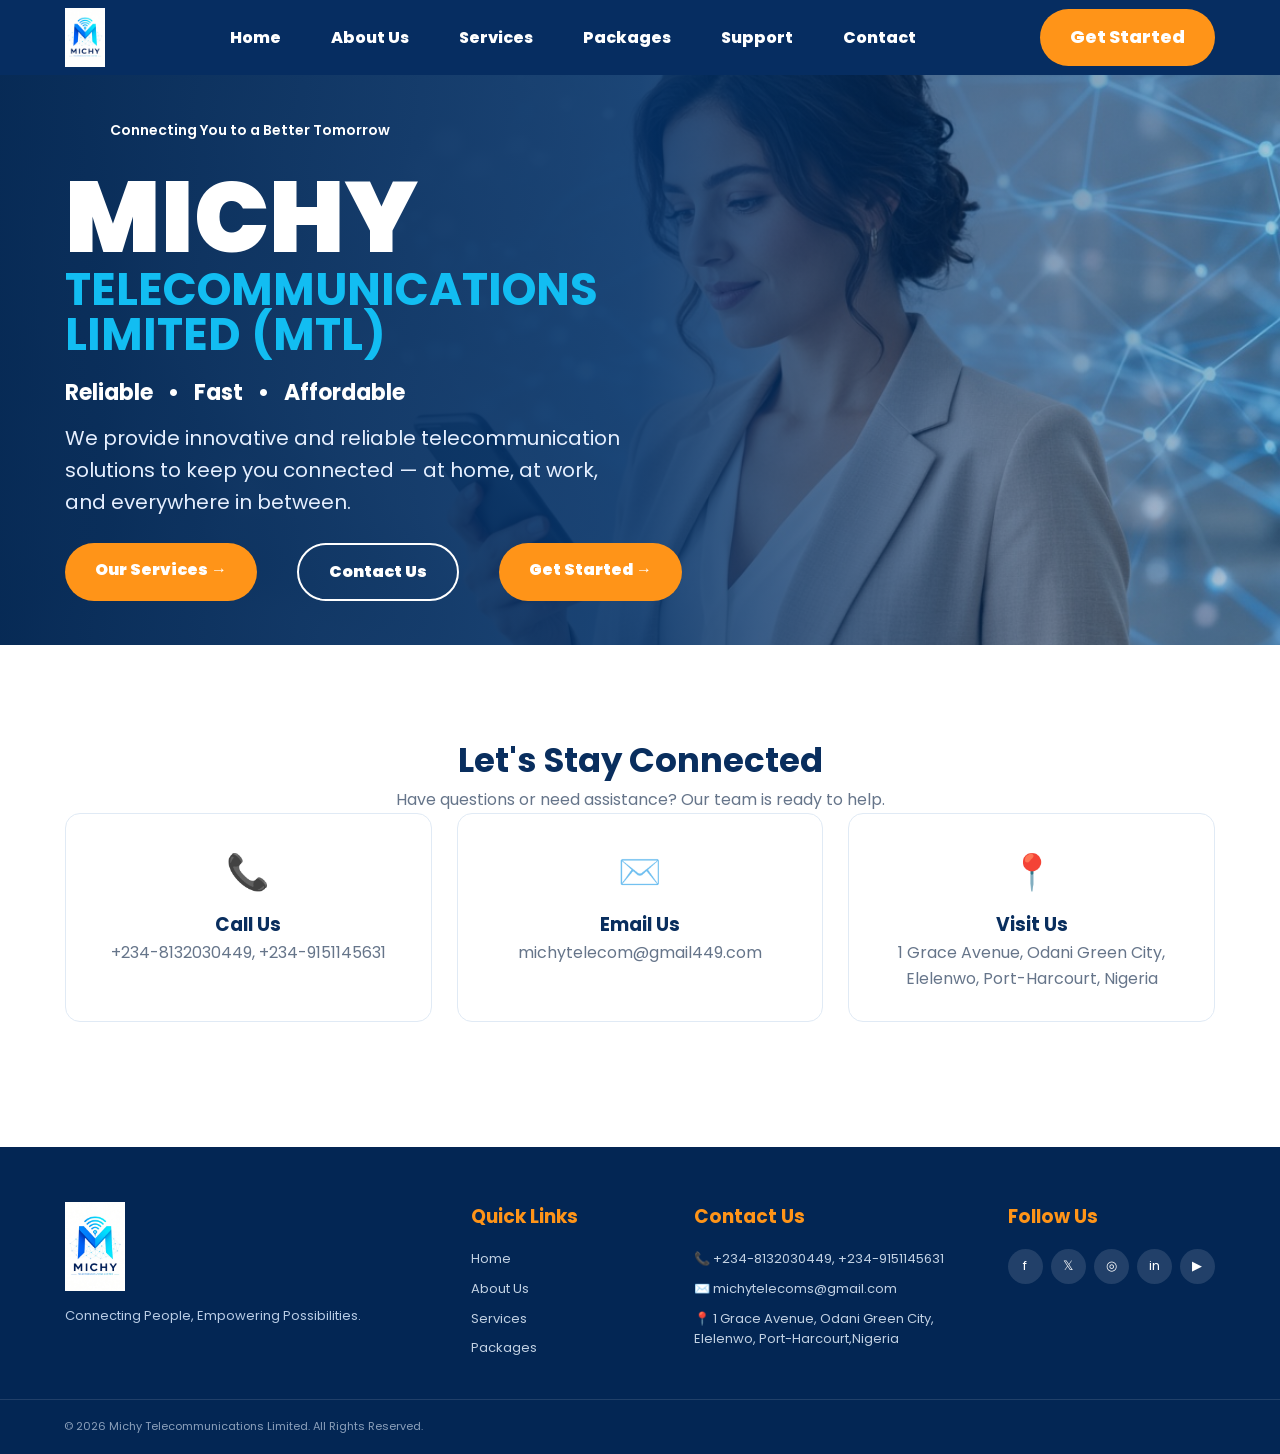
==== index.html @ 41b3d240 "new project" ====
<!DOCTYPE html>
<html lang="en">
<head>
    <meta charset="UTF-8">
    <meta name="viewport" content="width=device-width, initial-scale=1.0">
    <title>Michy Telecommunications Limited</title>
    <!-- Google Fonts -->
    <link rel="preconnect" href="https://fonts.googleapis.com">
    <link rel="preconnect" href="https://fonts.gstatic.com" crossorigin>

    <link href="https://fonts.googleapis.com/css2?family=Poppins:wght@400;500;600;700;800&display=swap"
          rel="stylesheet">

    <!-- CSS -->
    <link rel="stylesheet" href="main.css">
</head>

<body>

    <!-- ================= HEADER ================= -->
    <header class="header">
        <div class="container nav-container">
            <a href="#" class="logo">
                <img src="./assetss/logo.jpeg"Michy Telecommunications Logo">
            </a>
            <nav class="navbar">
                <a href="#home">Home</a>
                <a href="#about">About Us</a>
                <a href="#services">Services</a>
                <a href="#packages">Packages</a>
                <a href="#support">Support</a>
                <a href="#contact">Contact</a>
            </nav>
            <a href="#contact" class="nav-button">
                Get Started
            </a>
        </div>
    </header>


    <!-- ================= HERO ================= -->

    <section class="hero" id="home">
        <div class="hero-overlay"></div>
        <div class="container hero-content">
            <div class="hero-text">
                <div class="small-title">
                    <span></span>
                    Connecting You to a Better Tomorrow
                </div>
                <h1>
                    MICHY
                    <strong>TELECOMMUNICATIONS LIMITED (MTL)</strong>
                </h1>
                <h2>Reliable &nbsp; • &nbsp; Fast &nbsp; • &nbsp; Affordable</h2>
                <p>
                    We provide innovative and reliable telecommunication
                    solutions to keep you connected — at home, at work,
                    and everywhere in between.
                </p>
                <div class="hero-buttons">
                    <a href="#services" class="btn primary-btn">
                        Our Services →
                    </a>
                    <a href="#contact" class="btn secondary-btn">
                        Contact Us
                    </a>
                    <a href="#contact" class="btn primary-btn">
                Get Started →</a>
                </div>
            </div>
        </div>
    </section>

    <!-- ================= CONTACT ================= -->
    <section class="contact section" id="contact">
        <div class="container">
            <div class="section-heading">
                <div class="heading-line">
                <h2>
                    Let's Stay Connected
                </h2>
                <p>
                    Have questions or need assistance?
                    Our team is ready to help.
                </p>
            </div>
            <div class="contact-grid">
                <div class="contact-card">
                    <div class="contact-icon">
                        📞
                    </div>
                    <h3>Call Us</h3>
                    <p>
                        +234-8132030449, +234-9151145631
                    </p>
                </div>
                <div class="contact-card">
                    <div class="contact-icon">
                        ✉️
                    </div>
                    <h3>Email Us</h3>
                    <p>
                        michytelecom@gmail449.com
                    </p>
                </div>

                <div class="contact-card">
                    <div class="contact-icon">
                        📍
                    </div>
                    <h3>Visit Us</h3>
                    <p>
                        1 Grace Avenue, Odani Green City, Elelenwo, Port-Harcourt, Nigeria
                    </p>
                </div>
            </div>
        </div>
    </section>

    <!-- ================= FOOTER ================= -->
    <footer class="footer" id="support">
        <div class="container footer-grid">
            <div class="footer-brand">
                <img src="./assetss/logo.jpeg"
                     alt="Michy Telecommunications Logo">
                <p>
                    Connecting People, 
                    Empowering Possibilities.
                </p>
            </div>
            <div class="footer-column">
                <h3>Quick Links</h3>
                <a href="#home">Home</a>
                <a href="#about">About Us</a>
                <a href="#services">Services</a>
                <a href="#packages">Packages</a>
            </div>
            <div class="footer-column">
                <h3>Contact Us</h3>
                <p>📞 +234-8132030449, +234-9151145631</p>
                <p>✉️ michytelecoms@gmail.com</p>
                <p>📍 1 Grace Avenue, Odani Green City, Elelenwo, Port-Harcourt,Nigeria</p>
            </div>
            <div class="footer-column">
                <h3>Follow Us</h3>
                <div class="socials">
                    <a href="#">f</a>
                    <a href="#">𝕏</a>
                    <a href="#">◎</a>
                    <a href="#">in</a>
                    <a href="#">▶</a>
                </div>
            </div>
        </div>
        <div class="copyright">
            <p>
                © 2026 Michy Telecommunications Limited.
                All Rights Reserved.
            </p>
        </div>
    </footer>
</body>
</html>
---- main.css ----
/* =========================
   GENERAL RESET
========================= */

* {
    margin: 0;
    padding: 0;
    box-sizing: border-box;
}

html {
    scroll-behavior: smooth;
}

body {
    font-family: "Poppins", sans-serif;
    color: #102d57;
    background: #ffffff;
    line-height: 1.6;
}

a {
    text-decoration: none;
}

img {
    max-width: 100%;
    display: block;
}

.container {
    width: 90%;
    max-width: 1150px;
    margin: auto;
}

.section {
    padding: 80px 0;
}


/* =========================
   HEADER
========================= */

.header {
    width: 100%;
    height: 75px;
    background: #062d61;
    position: sticky;
    top: 0;
    z-index: 2;
}

.nav-container {
    height: 100%;
    display: flex;
    align-items: center;
    justify-content: space-between;
}

.logo img {
    width:40px;
}

.navbar {
    display: flex;
    gap: 50px;
}

.navbar a {
    color: white;
    font-size: 16px;
    font-weight: 800;
    position: relative;
    transition: 0.3s;
}

.navbar a:hover {
    color: #ff9418;
}

.navbar a.active::after {
    content: "";
    width: 30px;
    height: 3px;
    background: #ff9418;
    position: absolute;
    bottom: -12px;
    left: 50%;
    transform: translateX(-50%);
}

.nav-button {
    background: #ff9418;
    color: white;
    padding: 14px 30px;
    border-radius: 30px;
    font-size: 18px;
    font-weight: 800;
    transition: 0.3s;
}

.nav-button:hover {
    background: white;
    color: #062d61;
}


/* =========================
   HERO
========================= */

.hero {
    min-height: 570px;
    position: relative;
    background-image: url("./assetss/hero.jpeg");
    background-size: cover;
    background-position: center;
    display: flex;
    align-items: center;
    overflow: hidden;
}

.hero-overlay {
    position: absolute;
    inset: 0;
    background:
        linear-gradient(
            90deg,
            rgba(3, 39, 83, 0.98),
            rgba(3, 50, 105, 0.88),
            rgba(3, 50, 105, 0.25)
        );
}

.hero-content {
    position: relative;
    z-index: 2;
    display: flex;
    align-items: center;
    justify-content: space-between;
}

.hero-text {
    max-width: 650px;
    color: white;
}

.small-title {
    display: flex;
    align-items: center;
    gap: 20px;
    font-size: 14px;
    font-weight: 600;
    margin-bottom: 25px;
}

.small-title span,
.heading-line span {
    display: inline-block;
    width: 25px;
    height: 4px;
}

.hero h1 {
    font-size: 100px;
    line-height: 1;
    font-weight: 900;
}

.hero h1 strong {
    display: block;
    color: #12bdf2;
    font-size: 45px;
}

.hero h2 {
    margin-top: 18px;
    font-size: 22px;
    font-weight: 700;
}

.hero p {
    max-width: 560px;
    margin: 12px 0 25px;
    font-size: 20px;
    color: #e5efff;
}

.hero-buttons {
    display: flex;
    gap: 40px;
}

.btn {
    padding: 14px 30px;
    border-radius: 30px;
    font-weight: 900;
    transition: 0.3s;
}

.primary-btn {
    background: #ff9418;
    color: white;
}

.primary-btn:hover {
    background: white;
    color: #062d61;
}

.secondary-btn {
    border: 2px solid white;
    color: white;
}

.secondary-btn:hover {
    background: white;
    color: #062d61;
}  

.section-heading{
    text-align: center;
    margin-bottom: 45px;
}

.section-heading h2{
    font-size: 34px;
    margin-top: 8px;
    color: #092e5e;
}

.section-heading p{
    color: #66758a;
}


/* =========================
   CONTACT
========================= */

.contact {
    background: white;
}

.contact-grid {
    display: grid;
    grid-template-columns: repeat(3, 1fr);
    gap: 25px;
}

.contact-card {
    text-align: center;
    padding: 30px;
    border-radius: 15px;
    border: 1px solid #e0eaf5;
    transition: 0.3s;
}

.contact-card:hover {
    transform: translateY(-5px);
    box-shadow: 0 10px 25px rgba(0,0,0,0.08);
}

.contact-icon {
    font-size: 35px;
    margin-bottom: 10px;
}

.contact-card h3 {
    color: #092e5e;
}

.contact-card p {
    color: #66758a;
}


/* =========================
   FOOTER
========================= */

.footer {
    background: #032654;
    color: white;
    padding-top: 55px;
}

.footer-grid {
    display: grid;
    grid-template-columns: 2fr 1fr 1.5fr 1fr;
    gap: 40px;
    padding-bottom: 40px;
}

.footer-brand img {
    width: 60px;
    margin-bottom: 15px;
}

.footer-brand p {
    color: #b9cce5;
    font-size: 13px;
}

.footer-column {
    display: flex;
    flex-direction: column;
    gap: 9px;
}

.footer-column h3 {
    margin-bottom: 8px;
    color: #ff9418;
}

.footer-column a,
.footer-column p {
    color: #c2d1e3;
    font-size: 13px;
}

.footer-column a:hover {
    color: #ff9418;
}

.socials {
    display: flex;
    gap: 8px;
}

.socials a {
    width: 35px;
    height: 35px;
    border-radius: 50%;
    background: rgba(255,255,255,0.12);
    display: grid;
    place-items: center;
    color: white;
}

.socials a:hover {
    background: #ff9418;
}

.copyright {
    border-top: 1px solid rgba(255,255,255,0.15);
    padding: 18px 5%;
    display: flex;
    justify-content: space-between;
    color: #aebfd5;
    font-size: 11px;
    opacity: 0.8;
}


/* =========================
   RESPONSIVE DESIGN
========================= */

@media (max-width: 1000px) {

    .navbar {
        gap: 15px;
    }

    .service-grid {
        grid-template-columns: repeat(3, 1fr);
    }

    .benefits {
        grid-template-columns: repeat(2, 1fr);
    }

    .footer-grid {
        grid-template-columns: repeat(2, 1fr);
    }

}


@media (max-width: 768px) {

    .header {
        height: auto;
        padding: 15px 0;
    }

    .nav-container {
        flex-direction: column;
        gap: 15px;
    }

    .navbar {
        flex-wrap: wrap;
        justify-content: center;
    }

    .nav-button {
        display: none;
    }

    .hero {
        min-height: 700px;
    }

    .hero-content {
        flex-direction: column;
        align-items: flex-start;
        gap: 40px;
    }

    .hero h1 {
        font-size: 43px;
    }

    .hero h1 strong {
        font-size: 28px;
    }

    .hero-features {
        flex-direction: row;
        flex-wrap: wrap;
    }

    .service-grid {
        grid-template-columns: repeat(2, 1fr);
    }

    .about-container {
        grid-template-columns: 1fr;
    }

    .benefits {
        grid-template-columns: 1fr;
    }

    .cta-container {
        flex-wrap: wrap;
    }

    .contact-grid {
        grid-template-columns: 1fr;
    }

}


@media (max-width: 500px) {

    .container {
        width: 92%;
    }

    .section {
        padding: 60px 0;
    }

    .navbar a {
        font-size: 12px;
    }

    .hero h1 {
        font-size: 36px;
    }

    .hero h1 strong {
        font-size: 24px;
    }

    .hero-buttons {
        flex-direction: column;
        width: 100%;
    }

    .btn {
        text-align: center;
    }

    .service-grid {
        grid-template-columns: 1fr;
    }

    .about-features {
        grid-template-columns: repeat(2, 1fr);
    }

    .footer-grid {
        grid-template-columns: 1fr;
    }

    .copyright {
        flex-direction: column;
        gap: 8px;
    }

}
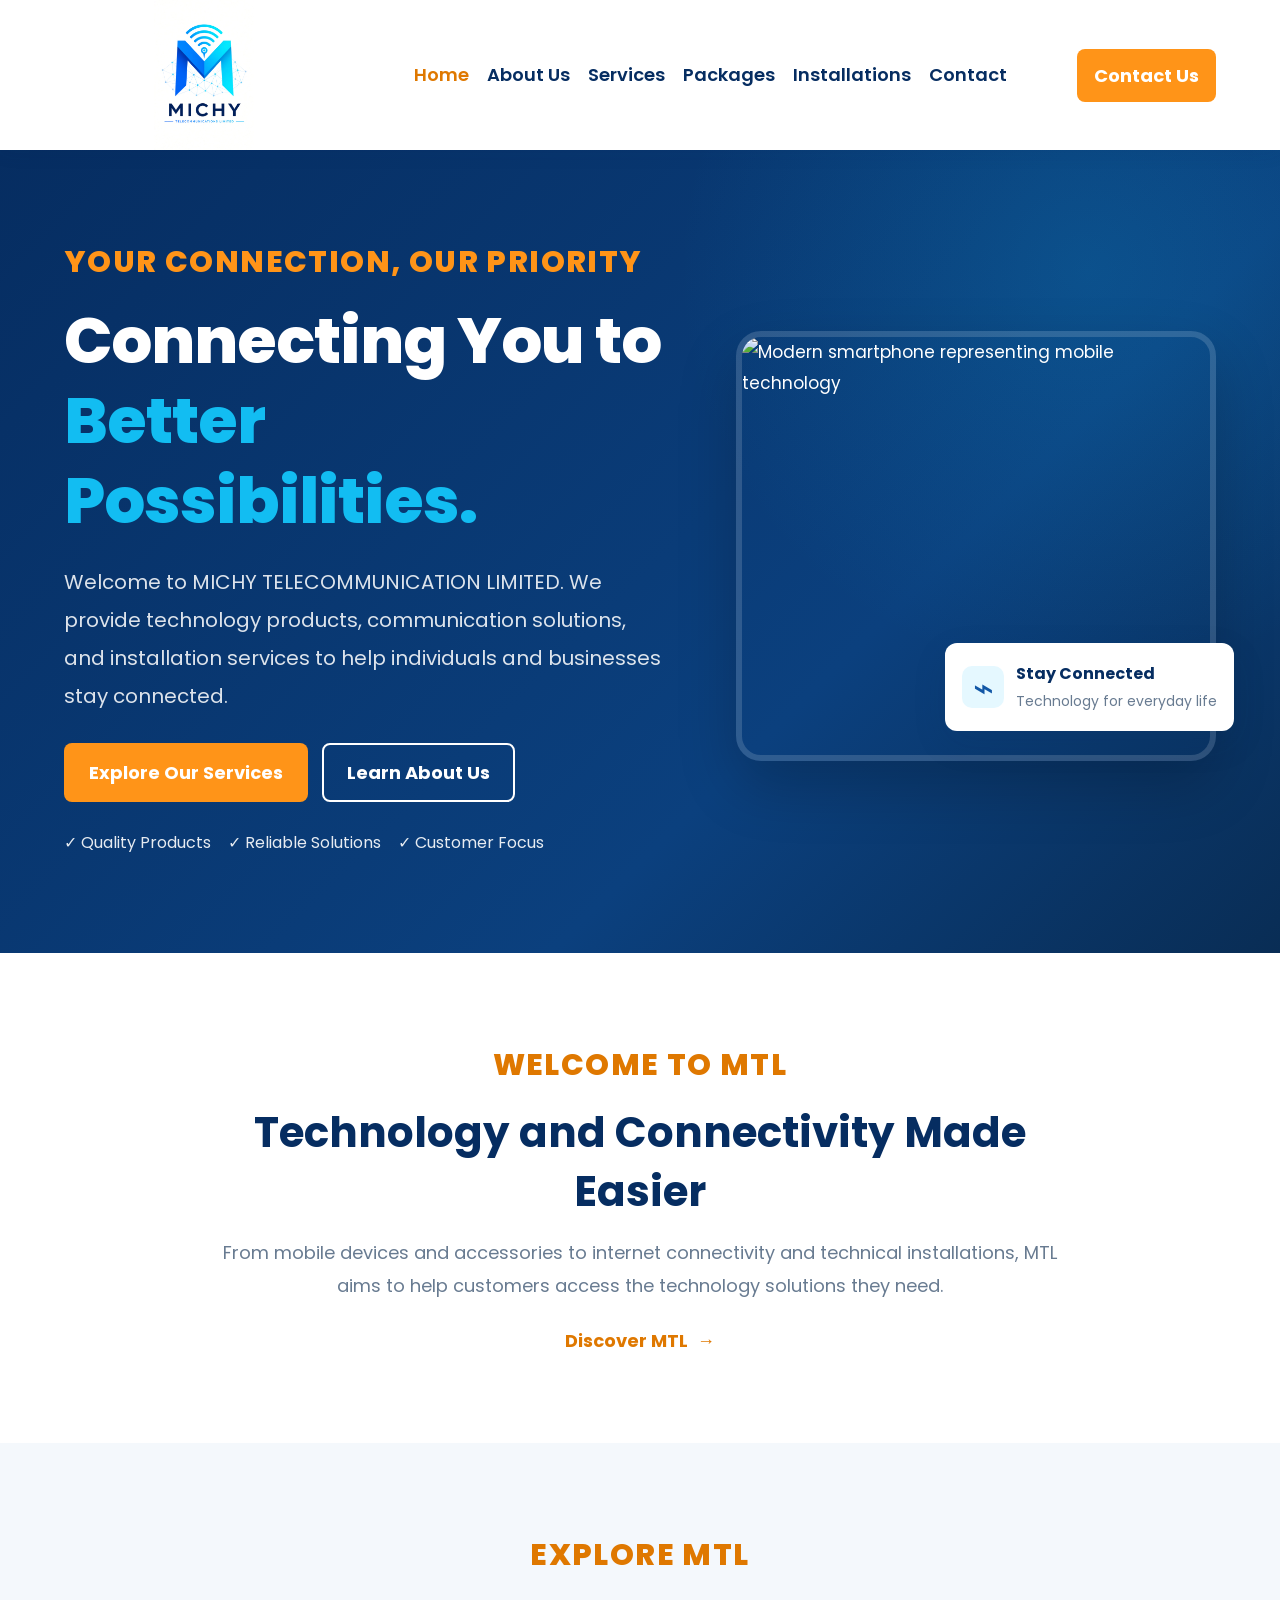
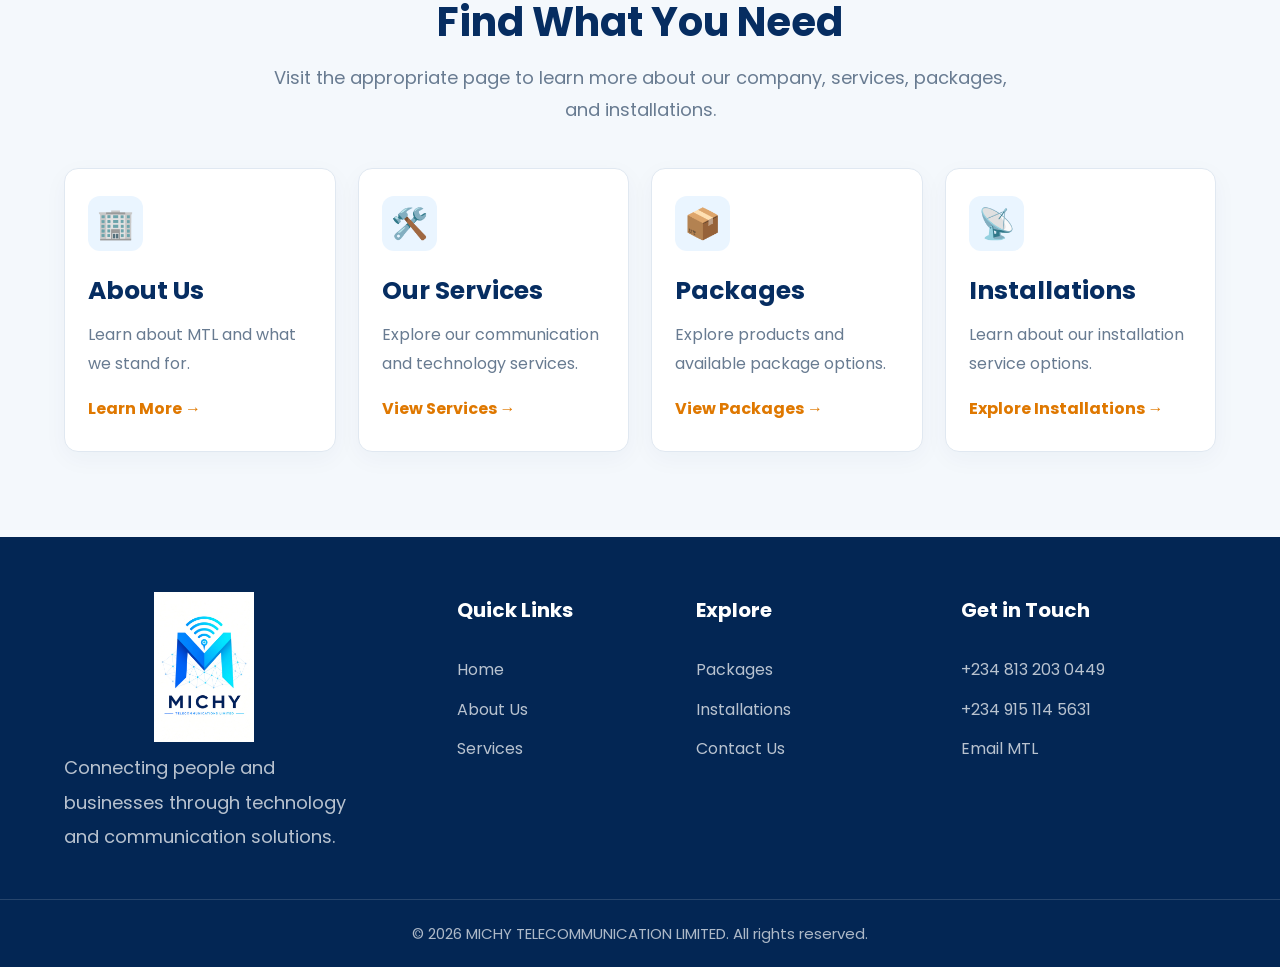
==== commit d55d3645: "new project upload" ====
--- a/index.html
+++ b/index.html
@@ -1,164 +1,203 @@
 <!DOCTYPE html>
 <html lang="en">
+
 <head>
     <meta charset="UTF-8">
     <meta name="viewport" content="width=device-width, initial-scale=1.0">
-    <title>Michy Telecommunications Limited</title>
-    <!-- Google Fonts -->
+    <meta name="description"
+        content="Welcome to MICHY TELECOMMUNICATION LIMITED. Explore mobile technology, connectivity, and installation solutions.">
+    <title>Home | MICHY TELECOMMUNICATION LIMITED</title>
+
     <link rel="preconnect" href="https://fonts.googleapis.com">
-    <link rel="preconnect" href="https://fonts.gstatic.com" crossorigin>
-
     <link href="https://fonts.googleapis.com/css2?family=Poppins:wght@400;500;600;700;800&display=swap"
-          rel="stylesheet">
-
-    <!-- CSS -->
-    <link rel="stylesheet" href="main.css">
+        rel="stylesheet">
+    <link rel="stylesheet" href="style.css">
+    
 </head>
 
 <body>
 
-    <!-- ================= HEADER ================= -->
-    <header class="header">
-        <div class="container nav-container">
-            <a href="#" class="logo">
-                <img src="./assetss/logo.jpeg"Michy Telecommunications Logo">
+    <header class="site-header">
+        <div class="container navbar">
+
+            <a href="index.html" class="logo">
+                <img src="./assetss/logo.jpeg" alt="MICHY Telecommunications Limited Logo">
             </a>
-            <nav class="navbar">
-                <a href="#home">Home</a>
-                <a href="#about">About Us</a>
-                <a href="#services">Services</a>
-                <a href="#packages">Packages</a>
-                <a href="#support">Support</a>
-                <a href="#contact">Contact</a>
+
+            <button class="menu-toggle" id="menuToggle" aria-label="Open navigation" aria-expanded="false">
+                ☰
+            </button>
+
+            <nav class="nav-links" id="navLinks">
+                <a href="index.html" data-page="index.html">Home</a>
+                <a href="about.html" data-page="about.html">About Us</a>
+                <a href="services.html" data-page="services.html">Services</a>
+                <a href="packages.html" data-page="packages.html">Packages</a>
+                <a href="installations.html" data-page="installations.html">Installations</a>
+                <a href="contact.html" data-page="contact.html">Contact</a>
             </nav>
-            <a href="#contact" class="nav-button">
-                Get Started
+
+            <a href="contact.html" class="btn btn-primary header-btn">
+                Contact Us
             </a>
+            
         </div>
     </header>
 
-
-    <!-- ================= HERO ================= -->
-
-    <section class="hero" id="home">
-        <div class="hero-overlay"></div>
-        <div class="container hero-content">
-            <div class="hero-text">
-                <div class="small-title">
-                    <span></span>
-                    Connecting You to a Better Tomorrow
-                </div>
-                <h1>
-                    MICHY
-                    <strong>TELECOMMUNICATIONS LIMITED (MTL)</strong>
-                </h1>
-                <h2>Reliable &nbsp; • &nbsp; Fast &nbsp; • &nbsp; Affordable</h2>
+    <main>
+        <section class="hero" id="home">
+            <div class="container hero-content">
+                <div class="hero-text">
+                    <span class="eyebrow">YOUR CONNECTION, OUR PRIORITY</span>
+
+                    <h1>
+                        Connecting You to
+                        <span>Better Possibilities.</span>
+                    </h1>
+
+                    <p>
+                        Welcome to MICHY TELECOMMUNICATION LIMITED.
+                        We provide technology products, communication
+                        solutions, and installation services to help
+                        individuals and businesses stay connected.
+                    </p>
+
+                    <div class="hero-buttons">
+                        <a href="services.html" class="btn btn-primary">
+                            Explore Our Services
+                        </a>
+
+                        <a href="about.html" class="btn btn-outline">
+                            Learn About Us
+                        </a>
+                    </div>
+
+                    <div class="hero-points">
+                        <span>✓ Quality Products</span>
+                        <span>✓ Reliable Solutions</span>
+                        <span>✓ Customer Focus</span>
+                    </div>
+                </div>
+
+                <div class="hero-image">
+                    <img src="https://images.unsplash.com/photo-1511707171634-5f897ff02aa9?auto=format&fit=crop&w=1000&q=85"
+                        alt="Modern smartphone representing mobile technology">
+
+                    <div class="floating-card">
+                        <span class="signal-icon">⌁</span>
+                        <div>
+                            <strong>Stay Connected</strong>
+                            <p>Technology for everyday life</p>
+                        </div>
+                    </div>
+                </div>
+            </div>
+        </section>
+
+        <section class="home-intro section">
+            <div class="container home-intro-content">
+                <span class="eyebrow">WELCOME TO MTL</span>
+                <h2>Technology and Connectivity Made Easier</h2>
                 <p>
-                    We provide innovative and reliable telecommunication
-                    solutions to keep you connected — at home, at work,
-                    and everywhere in between.
+                    From mobile devices and accessories to internet
+                    connectivity and technical installations, MTL aims
+                    to help customers access the technology solutions
+                    they need.
                 </p>
-                <div class="hero-buttons">
-                    <a href="#services" class="btn primary-btn">
-                        Our Services →
-                    </a>
-                    <a href="#contact" class="btn secondary-btn">
-                        Contact Us
-                    </a>
-                    <a href="#contact" class="btn primary-btn">
-                Get Started →</a>
-                </div>
-            </div>
-        </div>
-    </section>
-
-    <!-- ================= CONTACT ================= -->
-    <section class="contact section" id="contact">
-        <div class="container">
-            <div class="section-heading">
-                <div class="heading-line">
-                <h2>
-                    Let's Stay Connected
-                </h2>
-                <p>
-                    Have questions or need assistance?
-                    Our team is ready to help.
-                </p>
-            </div>
-            <div class="contact-grid">
-                <div class="contact-card">
-                    <div class="contact-icon">
-                        📞
-                    </div>
-                    <h3>Call Us</h3>
+
+                <a href="about.html" class="text-link">
+                    Discover MTL <span>→</span>
+                </a>
+            </div>
+        </section>
+
+        <section class="home-links section">
+            <div class="container">
+                <div class="section-heading">
+                    <span class="eyebrow">EXPLORE MTL</span>
+                    <h2>Find What You Need</h2>
                     <p>
-                        +234-8132030449, +234-9151145631
+                        Visit the appropriate page to learn more about
+                        our company, services, packages, and installations.
                     </p>
                 </div>
-                <div class="contact-card">
-                    <div class="contact-icon">
-                        ✉️
-                    </div>
-                    <h3>Email Us</h3>
-                    <p>
-                        michytelecom@gmail449.com
-                    </p>
-                </div>
-
-                <div class="contact-card">
-                    <div class="contact-icon">
-                        📍
-                    </div>
-                    <h3>Visit Us</h3>
-                    <p>
-                        1 Grace Avenue, Odani Green City, Elelenwo, Port-Harcourt, Nigeria
-                    </p>
-                </div>
-            </div>
-        </div>
-    </section>
-
-    <!-- ================= FOOTER ================= -->
-    <footer class="footer" id="support">
+
+                <div class="home-link-grid">
+                    <a class="home-link-card" href="about.html">
+                        <span class="home-link-icon">🏢</span>
+                        <h3>About Us</h3>
+                        <p>Learn about MTL and what we stand for.</p>
+                        <strong>Learn More →</strong>
+                    </a>
+
+                    <a class="home-link-card" href="services.html">
+                        <span class="home-link-icon">🛠️</span>
+                        <h3>Our Services</h3>
+                        <p>Explore our communication and technology services.</p>
+                        <strong>View Services →</strong>
+                    </a>
+
+                    <a class="home-link-card" href="packages.html">
+                        <span class="home-link-icon">📦</span>
+                        <h3>Packages</h3>
+                        <p>Explore products and available package options.</p>
+                        <strong>View Packages →</strong>
+                    </a>
+
+                    <a class="home-link-card" href="installations.html">
+                        <span class="home-link-icon">📡</span>
+                        <h3>Installations</h3>
+                        <p>Learn about our installation service options.</p>
+                        <strong>Explore Installations →</strong>
+                    </a>
+                </div>
+            </div>
+        </section>
+    </main>
+
+    <footer class="site-footer">
         <div class="container footer-grid">
             <div class="footer-brand">
-                <img src="./assetss/logo.jpeg"
-                     alt="Michy Telecommunications Logo">
+                <a href="index.html" class="logo">
+                    <img src="./assetss/logo.jpeg" alt="MICHY Telecommunications Limited Logo">
+                </a>
+
                 <p>
-                    Connecting People, 
-                    Empowering Possibilities.
+                    Connecting people and businesses through
+                    technology and communication solutions.
                 </p>
             </div>
+
             <div class="footer-column">
                 <h3>Quick Links</h3>
-                <a href="#home">Home</a>
-                <a href="#about">About Us</a>
-                <a href="#services">Services</a>
-                <a href="#packages">Packages</a>
-            </div>
+                <a href="index.html">Home</a>
+                <a href="about.html">About Us</a>
+                <a href="services.html">Services</a>
+            </div>
+
             <div class="footer-column">
-                <h3>Contact Us</h3>
-                <p>📞 +234-8132030449, +234-9151145631</p>
-                <p>✉️ michytelecoms@gmail.com</p>
-                <p>📍 1 Grace Avenue, Odani Green City, Elelenwo, Port-Harcourt,Nigeria</p>
-            </div>
+                <h3>Explore</h3>
+                <a href="packages.html">Packages</a>
+                <a href="installations.html">Installations</a>
+                <a href="contact.html">Contact Us</a>
+            </div>
+
             <div class="footer-column">
-                <h3>Follow Us</h3>
-                <div class="socials">
-                    <a href="#">f</a>
-                    <a href="#">𝕏</a>
-                    <a href="#">◎</a>
-                    <a href="#">in</a>
-                    <a href="#">▶</a>
-                </div>
+                <h3>Get in Touch</h3>
+                <a href="tel:+2348132030449">+234 813 203 0449</a>
+                <a href="tel:+2349151145631">+234 915 114 5631</a>
+                <a href="mailto:michytelecoms@gmail.com">Email MTL</a>
             </div>
         </div>
-        <div class="copyright">
+
+        <div class="footer-bottom">
             <p>
-                © 2026 Michy Telecommunications Limited.
-                All Rights Reserved.
+                &copy; <span id="year"></span>
+                MICHY TELECOMMUNICATION LIMITED. All rights reserved.
             </p>
         </div>
     </footer>
+<script src="script.js"></script>
 </body>
+
 </html>
--- a/style.css
+++ b/style.css
@@ -0,0 +1,1138 @@
+:root {
+    --navy: #062d61;
+    --navy-dark: #03234d;
+    --blue: #1257a6;
+    --orange: #ff9418;
+    --orange-dark: #df7800;
+    --cyan: #12bdf2;
+    --white: #ffffff;
+    --light: #f4f8fc;
+    --text: #263b55;
+    --muted: #687b91;
+    --border: #e0e8f1;
+    --shadow: 0 12px 35px rgba(6, 45, 97, 0.10);
+}
+
+* {
+    margin: 0;
+    padding: 0;
+    box-sizing: border-box;
+}
+
+html {
+    scroll-behavior: smooth;
+    scroll-padding-top: 95px;
+}
+
+body {
+    font-family: "Poppins", sans-serif;
+    font-size: 17px;
+    line-height: 1.8;
+    color: var(--text);
+    background: var(--white);
+    overflow-x: hidden;
+}
+
+img {
+    display: block;
+    width: 100%;
+    max-width: 100%;
+}
+
+a {
+    color: inherit;
+}
+
+button,
+input,
+select,
+textarea {
+    font: inherit;
+}
+
+.container {
+    width: min(90%, 1200px);
+    margin: 0 auto;
+}
+
+.section {
+    padding: 85px 0;
+}
+
+.soft-section {
+    background: var(--light);
+}
+
+.center-content {
+    text-align: center;
+}
+
+.center-content h2 {
+    margin-bottom: 12px;
+    color: var(--navy);
+    font-size: clamp(29px, 4vw, 40px);
+    line-height: 1.4;
+}
+
+.center-content p {
+    margin-bottom: 25px;
+    color: var(--muted);
+    font-size: 18px;
+}
+
+/* BUTTONS */
+
+.btn {
+    display: inline-flex;
+    justify-content: center;
+    align-items: center;
+    gap: 8px;
+    padding: 14px 23px;
+    border: 2px solid transparent;
+    border-radius: 8px;
+    font-size: 18px;
+    font-weight: 700;
+    line-height: 1.5;
+    text-align: center;
+    text-decoration: none;
+    cursor: pointer;
+    transition: 0.25s ease;
+}
+
+.btn:hover {
+    transform: translateY(-2px);
+}
+
+.btn-primary {
+    color: var(--white);
+    background: var(--orange);
+}
+
+.btn-primary:hover {
+    background: var(--orange-dark);
+    box-shadow: 0 8px 20px rgba(255, 148, 24, 0.25);
+}
+
+.btn-outline {
+    color: var(--white);
+    border-color: var(--white);
+    background: transparent;
+}
+
+.btn-outline:hover {
+    color: var(--navy);
+    background: var(--white);
+}
+
+/* HEADER AND NAVIGATION */
+
+.site-header {
+    position: sticky;
+    top: 0;
+    z-index: 1000;
+    background: var(--white);
+    box-shadow: 0 3px 18px rgba(6, 45, 97, 0.08);
+}
+
+.navbar {
+    display: flex;
+    align-items: center;
+    justify-content: space-between;
+    gap: 22px;
+    min-height: 84px;
+}
+
+
+
+.nav-links {
+    display: flex;
+    align-items: center;
+    justify-content: center;
+    gap: 18px;
+}
+
+.nav-links a {
+    padding: 10px 0;
+    color: var(--navy);
+    font-size: 18px;
+    font-weight: 600;
+    text-decoration: none;
+    transition: color 0.2s ease;
+}
+
+.nav-links a:hover,
+.nav-links a.active {
+    color: var(--orange-dark);
+}
+
+.header-btn {
+    padding: 11px 15px;
+    white-space: nowrap;
+    font-size: 18px;
+}
+
+.menu-toggle {
+    display: none;
+    width: 44px;
+    height: 44px;
+    align-items: center;
+    justify-content: center;
+    border: none;
+    border-radius: 8px;
+    background: var(--navy);
+    color: var(--white);
+    font-size: 26px;
+    cursor: pointer;
+}
+
+button:focus-visible,
+a:focus-visible,
+input:focus-visible,
+select:focus-visible,
+textarea:focus-visible {
+    outline: 3px solid var(--cyan);
+    outline-offset: 3px;
+}
+
+/* HOMEPAGE HERO */
+
+.hero {
+    position: relative;
+    overflow: hidden;
+    padding: 85px 0 95px;
+    background:
+        radial-gradient(circle at 85% 15%, rgba(18, 189, 242, 0.15), transparent 32%),
+        linear-gradient(135deg, #062d61, #0b407e 65%, #092d55);
+    color: var(--white);
+}
+
+.hero-content {
+    position: relative;
+    z-index: 1;
+    display: grid;
+    grid-template-columns: 1.1fr 0.9fr;
+    align-items: center;
+    gap: 60px;
+}
+
+.hero-text {
+    max-width: 650px;
+}
+
+.eyebrow {
+    display: inline-block;
+    margin-bottom: 12px;
+    color: var(--orange-dark);
+    font-size: 30px;
+    font-weight: 800;
+    letter-spacing: 1.4px;
+    text-transform: uppercase;
+}
+
+.hero .eyebrow {
+    color: var(--orange);
+}
+
+.hero h1 {
+    margin-bottom: 22px;
+    font-size: clamp(42px, 5vw, 65px);
+    font-weight: 800;
+    line-height: 1.25;
+    letter-spacing: -1px;
+}
+
+.hero h1 span {
+    display: block;
+    color: var(--cyan);
+}
+
+.hero-text > p {
+    margin-bottom: 28px;
+    color: rgba(255, 255, 255, 0.86);
+    font-size: 20px;
+    line-height: 1.9;
+}
+
+.hero-buttons {
+    display: flex;
+    flex-wrap: wrap;
+    gap: 14px;
+}
+
+.hero-points {
+    display: flex;
+    flex-wrap: wrap;
+    gap: 17px;
+    margin-top: 27px;
+}
+
+.hero-points span {
+    font-size: 16px;
+    color: rgba(255, 255, 255, 0.9);
+}
+
+.hero-image {
+    position: relative;
+    max-width: 480px;
+    justify-self: end;
+}
+
+.hero-image > img {
+    height: 430px;
+    border: 6px solid rgba(255, 255, 255, 0.15);
+    border-radius: 25px;
+    object-fit: cover;
+    box-shadow: 0 25px 60px rgba(0, 0, 0, 0.2);
+}
+
+.floating-card {
+    position: absolute;
+    right: -18px;
+    bottom: 30px;
+    display: flex;
+    align-items: center;
+    gap: 12px;
+    padding: 17px;
+    border-radius: 12px;
+    background: var(--white);
+    color: var(--navy);
+    box-shadow: var(--shadow);
+}
+
+.signal-icon {
+    display: flex;
+    align-items: center;
+    justify-content: center;
+    width: 42px;
+    height: 42px;
+    border-radius: 10px;
+    background: #e5f8ff;
+    color: var(--blue);
+    font-size: 35px;
+}
+
+.floating-card strong {
+    display: block;
+    font-size: 16px;
+}
+
+.floating-card p {
+    color: var(--muted);
+    font-size: 14px;
+}
+
+.home-intro {
+    background: var(--white);
+    text-align: center;
+}
+
+.home-intro-content {
+    max-width: 850px;
+}
+
+.home-intro h2 {
+    margin-bottom: 16px;
+    color: var(--navy);
+    font-size: clamp(30px, 4vw, 42px);
+    line-height: 1.4;
+}
+
+.home-intro p {
+    margin-bottom: 23px;
+    color: var(--muted);
+    font-size: 18px;
+}
+
+.text-link {
+    display: inline-flex;
+    gap: 9px;
+    align-items: center;
+    color: var(--orange-dark);
+    font-size: 18px;
+    font-weight: 700;
+    text-decoration: none;
+}
+
+.text-link:hover {
+    color: var(--navy);
+}
+
+.home-links {
+    background: var(--light);
+}
+
+.section-heading {
+    max-width: 760px;
+    margin: 0 auto 42px;
+    text-align: center;
+}
+
+.section-heading h2 {
+    margin-bottom: 12px;
+    color: var(--navy);
+    font-size: clamp(30px, 4vw, 40px);
+    line-height: 1.4;
+}
+
+.section-heading p {
+    color: var(--muted);
+    font-size: 18px;
+}
+
+.home-link-grid {
+    display: grid;
+    grid-template-columns: repeat(4, minmax(0, 1fr));
+    gap: 22px;
+}
+
+.home-link-card {
+    display: flex;
+    align-items: flex-start;
+    flex-direction: column;
+    padding: 27px 23px;
+    border: 1px solid var(--border);
+    border-radius: 14px;
+    background: var(--white);
+    text-decoration: none;
+    box-shadow: 0 7px 25px rgba(6, 45, 97, 0.04);
+    transition: 0.25s ease;
+}
+
+.home-link-card:hover {
+    transform: translateY(-5px);
+    border-color: var(--orange);
+    box-shadow: var(--shadow);
+}
+
+.home-link-icon {
+    display: flex;
+    align-items: center;
+    justify-content: center;
+    width: 55px;
+    height: 55px;
+    margin-bottom: 17px;
+    border-radius: 12px;
+    background: #eaf5ff;
+    font-size: 30px;
+}
+
+.home-link-card h3 {
+    margin-bottom: 8px;
+    color: var(--navy);
+    font-size: 25px;
+}
+
+.home-link-card p {
+    flex: 1;
+    margin-bottom: 16px;
+    color: var(--muted);
+    font-size: 16px;
+    line-height: 1.8;
+}
+
+.home-link-card strong {
+    color: var(--orange-dark);
+    font-size: 16px;
+}
+
+.page-banner {
+    padding: 65px 0;
+    background: linear-gradient(125deg, var(--navy-dark), var(--navy), #0b4b8b);
+    color: var(--white);
+}
+
+.page-banner h1 {
+    max-width: 850px;
+    margin-bottom: 12px;
+    font-size: clamp(34px, 5vw, 48px);
+    font-weight: 800;
+    line-height: 1.35;
+}
+
+.page-banner p {
+    max-width: 800px;
+    color: rgba(255, 255, 255, 0.83);
+    font-size: 18px;
+}
+
+
+.about-page {
+    display: grid;
+    grid-template-columns: 1fr 1fr;
+    align-items: start;
+    gap: 45px;
+}
+
+.about-page h2 {
+    margin-bottom: 18px;
+    color: var(--navy);
+    font-size: 40px;
+    line-height: 1.4;
+}
+
+.about-page p {
+    margin-bottom: 16px;
+    color: var(--muted);
+    font-size: 20px;
+}
+
+.values-grid {
+    display: grid;
+    gap: 17px;
+}
+
+.value-card {
+    padding: 23px;
+    border: 1px solid var(--border);
+    border-left: 4px solid var(--orange);
+    border-radius: 10px;
+    background: var(--white);
+    box-shadow: 0 6px 22px rgba(6, 45, 97, 0.05);
+}
+
+.value-card h3 {
+    margin-bottom: 7px;
+    color: var(--navy);
+    font-size: 25px;
+}
+
+.value-card p {
+    margin-bottom: 0;
+    font-size: 18px;
+}
+
+
+
+.card-grid {
+    display: grid;
+    grid-template-columns: repeat(4, minmax(0, 1fr));
+    gap: 22px;
+}
+
+.service-card {
+    padding: 27px 22px;
+    border: 1px solid var(--border);
+    border-radius: 14px;
+    background: var(--white);
+    box-shadow: 0 7px 25px rgba(6, 45, 97, 0.04);
+    transition: 0.25s ease;
+}
+
+.service-card:hover {
+    transform: translateY(-5px);
+    box-shadow: var(--shadow);
+}
+
+.service-icon {
+    display: flex;
+    align-items: center;
+    justify-content: center;
+    width: 57px;
+    height: 57px;
+    margin-bottom: 18px;
+    border-radius: 13px;
+    background: #eaf5ff;
+    font-size: 35px;
+}
+
+.service-card h3 {
+    margin-bottom: 10px;
+    color: var(--navy);
+    font-size: 20px;
+    line-height: 1.5;
+}
+
+.service-card p {
+    margin-bottom: 19px;
+    color: var(--muted);
+    font-size: 16px;
+    line-height: 1.9;
+}
+
+.service-card .btn {
+    width: 100%;
+    padding: 12px 10px;
+    font-size: 13px;
+}
+
+.product-grid {
+    display: grid;
+    grid-template-columns: repeat(4, 1fr);
+    gap: 22px;
+}
+
+.product-card {
+    overflow: hidden;
+    border: 1px solid var(--border);
+    border-radius: 14px;
+    background: var(--white);
+    box-shadow: 0 7px 25px rgba(6, 45, 97, 0.05);
+    transition: 0.25s ease;
+}
+
+.product-card:hover {
+    transform: translateY(-5px);
+    box-shadow: var(--shadow);
+}
+
+.product-card > img {
+    height: 205px;
+    object-fit: cover;
+    background: #e9f0f7;
+}
+
+.product-info {
+    padding: 22px 20px 24px;
+}
+
+.product-category {
+    display: inline-block;
+    margin-bottom: 7px;
+    color: var(--orange-dark);
+    font-size: 16px;
+    font-weight: 800;
+    letter-spacing: 0.7px;
+    text-transform: uppercase;
+}
+
+.product-info h3 {
+    margin-bottom: 9px;
+    color: var(--navy);
+    font-size: 25px;
+}
+
+.product-info p {
+    min-height: 100px;
+    margin-bottom: 18px;
+    color: var(--muted);
+    font-size: 16px;
+    line-height: 1.9;
+}
+
+.product-info .btn {
+    width: 100%;
+    padding: 12px 8px;
+    font-size: 18px;
+}
+
+
+.installation-grid {
+    display: grid;
+    grid-template-columns: repeat(3, 1fr);
+    gap: 24px;
+}
+
+.installation-card {
+    padding: 30px 25px;
+    border: 1px solid var(--border);
+    border-top: 4px solid var(--orange);
+    border-radius: 14px;
+    background: var(--white);
+    box-shadow: 0 7px 25px rgba(6, 45, 97, 0.05);
+    transition: 0.25s ease;
+}
+
+.installation-card:hover {
+    transform: translateY(-5px);
+    box-shadow: var(--shadow);
+}
+
+.installation-icon {
+    display: flex;
+    align-items: center;
+    justify-content: center;
+    width: 68px;
+    height: 68px;
+    margin-bottom: 18px;
+    border-radius: 14px;
+    background: #eaf5ff;
+    font-size: 40px;
+}
+
+.installation-number {
+    display: block;
+    margin-bottom: 8px;
+    color: var(--orange-dark);
+    font-size: 14px;
+    font-weight: 800;
+    letter-spacing: 1px;
+}
+
+.installation-card h3 {
+    margin-bottom: 12px;
+    color: var(--navy);
+    font-size: 30px;
+    line-height: 1.5;
+}
+
+.installation-card p {
+    min-height: 125px;
+    margin-bottom: 20px;
+    color: var(--muted);
+    font-size: 18px;
+    line-height: 1.9;
+}
+
+.installation-card .btn {
+    width: 100%;
+}
+
+.contact {
+    background: var(--light);
+}
+
+.contact-layout {
+    display: grid;
+    grid-template-columns: 0.85fr 1.15fr;
+    align-items: start;
+    gap: 45px;
+}
+
+.contact-details h3,
+.contact-form h3 {
+    margin-bottom: 13px;
+    color: var(--navy);
+    font-size: 30px;
+}
+
+.contact-details > p {
+    margin-bottom: 27px;
+    color: var(--muted);
+    font-size: 18px;
+}
+
+.contact-item {
+    display: flex;
+    align-items: flex-start;
+    gap: 14px;
+    margin-bottom: 23px;
+}
+
+.contact-item > span {
+    display: flex;
+    align-items: center;
+    justify-content: center;
+    width: 43px;
+    height: 43px;
+    flex-shrink: 0;
+    border-radius: 10px;
+    background: var(--navy);
+    color: var(--white);
+    font-size: 25px;
+}
+
+.contact-item strong {
+    display: block;
+    margin-bottom: 4px;
+    color: var(--navy);
+    font-size: 20px;
+}
+
+.contact-item p,
+.contact-item a {
+    color: var(--muted);
+    font-size: 18px;
+    overflow-wrap: anywhere;
+    text-decoration: none;
+}
+
+.contact-item a:hover {
+    color: var(--orange-dark);
+}
+
+.contact-form {
+    padding: 30px;
+    border: 1px solid var(--border);
+    border-radius: 14px;
+    background: var(--white);
+    box-shadow: var(--shadow);
+}
+
+.contact-form label {
+    display: block;
+    margin: 15px 0 7px;
+    color: var(--navy);
+    font-size: 18px;
+    font-weight: 700;
+}
+
+.contact-form input,
+.contact-form select,
+.contact-form textarea {
+    display: block;
+    width: 100%;
+    padding: 14px;
+    border: 1px solid #d8e2ed;
+    border-radius: 8px;
+    background: #fbfdff;
+    color: var(--text);
+    font-size: 16px;
+}
+
+.contact-form input:focus,
+.contact-form select:focus,
+.contact-form textarea:focus {
+    border-color: var(--blue);
+    outline: none;
+    box-shadow: 0 0 0 3px rgba(18, 87, 166, 0.1);
+}
+
+.contact-form textarea {
+    min-height: 130px;
+    resize: vertical;
+}
+
+.form-submit {
+    width: 100%;
+    margin-top: 20px;
+}
+
+.form-message {
+    margin-top: 16px;
+    font-size: 14px;
+    overflow-wrap: anywhere;
+}
+
+.form-message.error {
+    color: #b42318;
+}
+
+.site-footer {
+    background: #032654;
+    color: var(--white);
+}
+
+.footer-grid {
+    display: grid;
+    grid-template-columns: 1.4fr 0.8fr 0.9fr 1fr;
+    gap: 35px;
+    padding-top: 55px;
+    padding-bottom: 45px;
+}
+
+.footer-logo {
+    margin-bottom: 20px;
+    color: var(--white);
+}
+
+.footer-logo .logo-icon {
+    background: var(--orange);
+    box-shadow: 4px 4px 0 var(--cyan);
+}
+
+.footer-brand > p {
+    max-width: 300px;
+    color: rgba(255, 255, 255, 0.72);
+    font-size: 18px;
+    line-height: 1.9;
+}
+
+.footer-column {
+    display: flex;
+    align-items: flex-start;
+    flex-direction: column;
+    gap: 11px;
+}
+
+.footer-column h3 {
+    position: relative;
+    margin-bottom: 7px;
+    padding-bottom: 10px;
+    font-size: 20px;
+}
+
+.footer-column h3::after {
+    position: absolute;
+    bottom: 0;
+    left: 0;
+    width: 34px;
+    height: 3px;
+    border-radius: 3px;
+    content: "";
+}
+
+.footer-column a {
+    color: rgba(255, 255, 255, 0.72);
+    font-size: 16px;
+    text-decoration: none;
+    overflow-wrap: anywhere;
+    transition: color 0.2s ease;
+}
+
+.footer-column a:hover {
+    color: var(--orange);
+}
+
+.footer-bottom {
+    padding: 20px 5%;
+    border-top: 1px solid rgba(255, 255, 255, 0.14);
+    text-align: center;
+}
+
+.footer-bottom p {
+    color: rgba(255, 255, 255, 0.68);
+    font-size: 15px;
+}
+
+.logo {
+    display: inline-flex;
+    align-items: center;
+    text-decoration: none;
+    flex-shrink: 0;
+}
+
+.logo img {
+    width: 280px;
+    height: 150px;
+    object-fit: contain;
+    display: block;
+}
+
+/* Mobile screen logo size */
+@media (max-width: 600px) {
+    .logo img {
+        width: 135px;
+        height: 65px;
+    }
+}
+
+
+/* TABLETS */
+
+@media (max-width: 1050px) {
+    .navbar {
+        gap: 12px;
+    }
+
+    .nav-links {
+        gap: 11px;
+    }
+
+    .nav-links a {
+        font-size: 12px;
+    }
+
+    .logo-text strong {
+        font-size: 19px;
+    }
+
+    .logo-text small {
+        font-size: 8px;
+    }
+
+    .header-btn {
+        padding: 10px;
+        font-size: 12px;
+    }
+
+    .hero-content {
+        gap: 35px;
+    }
+
+    .home-link-grid,
+    .card-grid,
+    .product-grid {
+        grid-template-columns: repeat(2, minmax(0, 1fr));
+    }
+
+    .footer-grid {
+        grid-template-columns: repeat(2, minmax(0, 1fr));
+    }
+}
+
+/* MOBILE NAVIGATION */
+
+@media (max-width: 768px) {
+    .section {
+        padding: 60px 0;
+    }
+
+    .navbar {
+        position: relative;
+        min-height: 76px;
+        flex-wrap: wrap;
+        gap: 12px;
+        padding-top: 10px;
+        padding-bottom: 10px;
+    }
+
+    .logo-icon {
+        width: 40px;
+        height: 40px;
+        font-size: 25px;
+    }
+
+    .logo-text strong {
+        font-size: 17px;
+    }
+
+    .logo-text small {
+        max-width: 170px;
+        font-size: 7px;
+    }
+
+    .menu-toggle {
+        display: flex;
+        margin-left: auto;
+    }
+
+    .header-btn {
+        display: none;
+    }
+
+    .nav-links {
+        position: absolute;
+        top: calc(100% + 1px);
+        right: 0;
+        left: 0;
+        z-index: 1000;
+        display: none;
+        align-items: stretch;
+        flex-direction: column;
+        gap: 0;
+        max-height: calc(100vh - 90px);
+        overflow-y: auto;
+        padding: 12px 16px;
+        border: 1px solid var(--border);
+        border-radius: 0 0 12px 12px;
+        background: var(--white);
+        box-shadow: var(--shadow);
+    }
+
+    .nav-links.show-menu {
+        display: flex;
+    }
+
+    .nav-links a {
+        display: block;
+        width: 100%;
+        padding: 12px 8px;
+        font-size: 16px;
+    }
+
+    .hero {
+        padding: 60px 0 70px;
+    }
+
+    .hero-content {
+        grid-template-columns: 1fr;
+        gap: 40px;
+    }
+
+    .hero h1 {
+        font-size: clamp(36px, 8vw, 48px);
+    }
+
+    .hero-text > p {
+        font-size: 16px;
+    }
+
+    .hero-image {
+        width: min(100%, 480px);
+        justify-self: center;
+    }
+
+    .hero-image > img {
+        height: 350px;
+    }
+
+    .floating-card {
+        right: 8px;
+        bottom: 15px;
+    }
+
+    .about-page {
+        grid-template-columns: 1fr;
+        gap: 30px;
+    }
+
+    .installation-grid {
+        grid-template-columns: 1fr;
+    }
+
+    .installation-card p {
+        min-height: auto;
+    }
+
+    .contact-layout {
+        grid-template-columns: 1fr;
+        gap: 35px;
+    }
+
+    .contact-form {
+        padding: 25px 20px;
+    }
+}
+
+/* SMALL MOBILE */
+
+@media (max-width: 480px) {
+    .hero h1 {
+        font-size: 35px;
+        letter-spacing: -0.5px;
+    }
+
+    .hero-buttons {
+        align-items: stretch;
+        flex-direction: column;
+    }
+
+    .hero-buttons .btn {
+        width: 100%;
+    }
+
+    .hero-points {
+        flex-direction: column;
+        gap: 7px;
+    }
+
+    .hero-image > img {
+        height: 285px;
+    }
+
+    .home-link-grid,
+    .card-grid,
+    .product-grid {
+        grid-template-columns: 1fr;
+    }
+
+    .home-intro h2,
+    .section-heading h2,
+    .about-page h2 {
+        font-size: 29px;
+    }
+
+    .page-banner {
+        padding: 48px 0;
+    }
+
+    .page-banner h1 {
+        font-size: 32px;
+    }
+
+    .product-info p {
+        min-height: auto;
+    }
+
+    .footer-grid {
+        grid-template-columns: 1fr;
+        gap: 28px;
+    }
+
+    .contact-form {
+        padding: 22px 17px;
+    }
+
+    .footer-bottom p {
+        font-size: 12px;
+    }
+}
+
+@media (prefers-reduced-motion: reduce) {
+    *,
+    *::before,
+    *::after {
+        scroll-behavior: auto !important;
+        transition-duration: 0.01ms !important;
+    }
+}
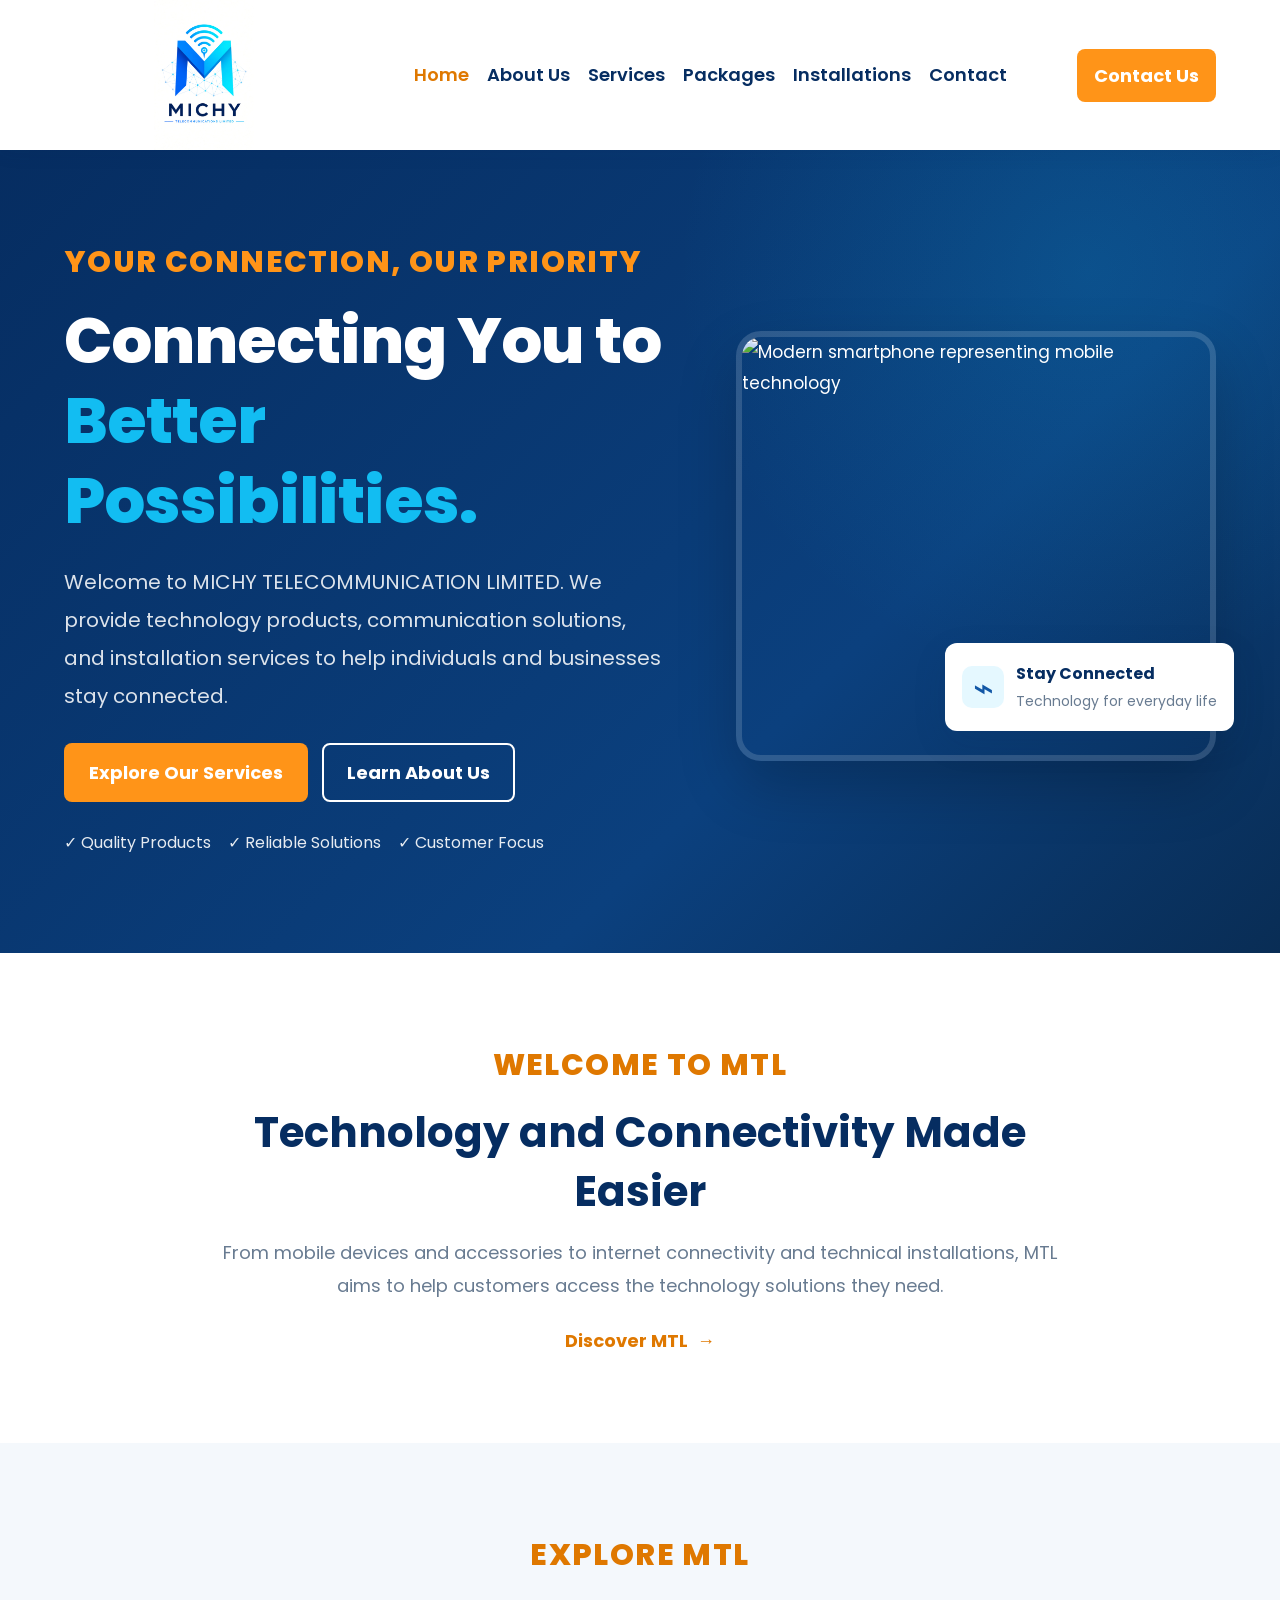
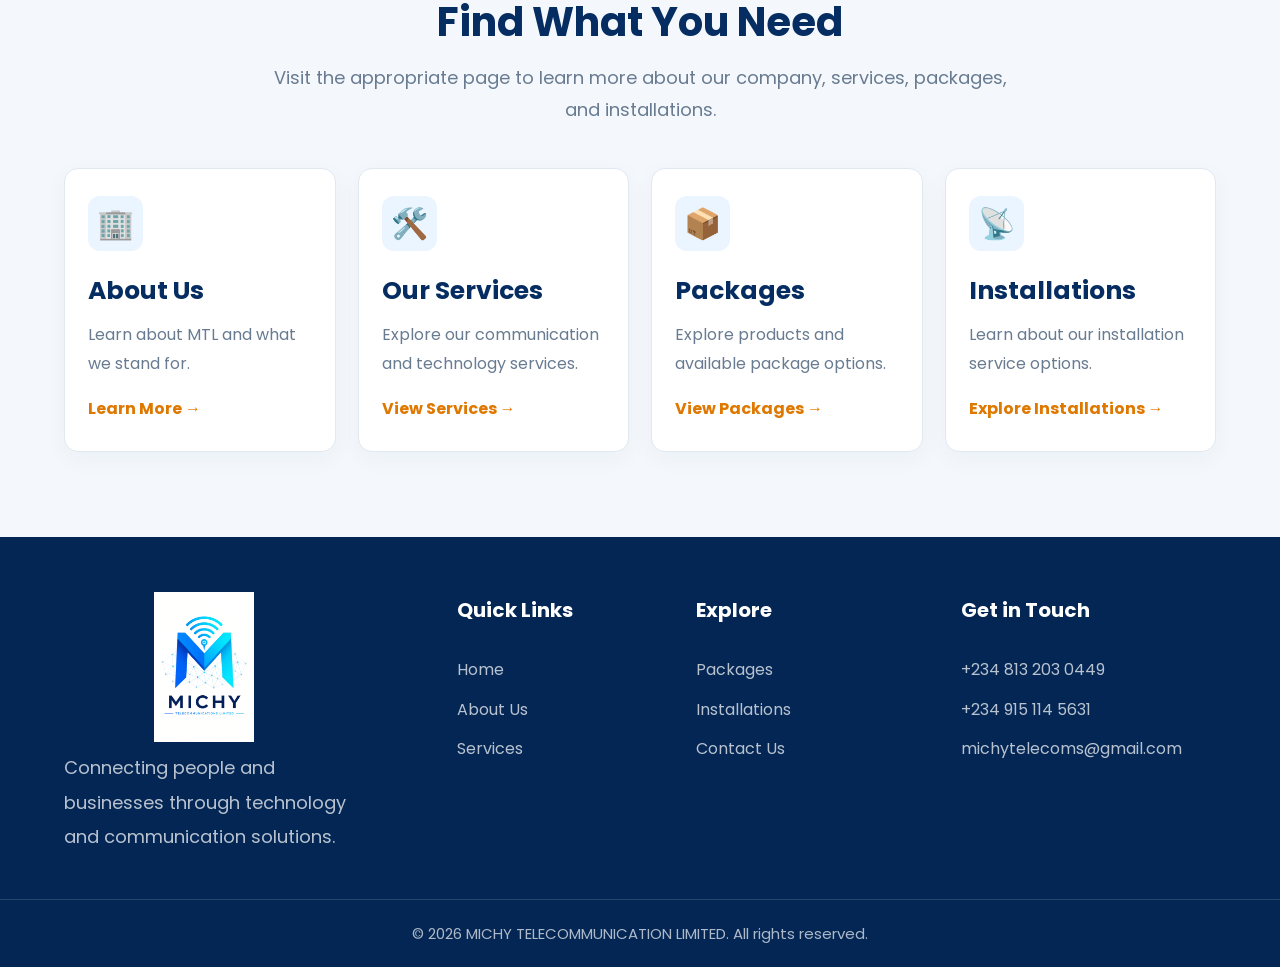
==== commit 07531771: "updated project files" ====
--- a/index.html
+++ b/index.html
@@ -186,7 +186,7 @@
                 <h3>Get in Touch</h3>
                 <a href="tel:+2348132030449">+234 813 203 0449</a>
                 <a href="tel:+2349151145631">+234 915 114 5631</a>
-                <a href="mailto:michytelecoms@gmail.com">Email MTL</a>
+                <a href="mailto:michytelecoms@gmail.com">michytelecoms@gmail.com</a>
             </div>
         </div>
 
--- a/style.css
+++ b/style.css
@@ -647,6 +647,22 @@
     border-radius: 14px;
     background: #eaf5ff;
     font-size: 40px;
+}
+
+.installation-image {
+    width: 100%;
+    height: 220px;
+    overflow: hidden;
+    border-radius: 12px;
+    margin-bottom: 20px;
+}
+
+.installation-image img {
+    width: 100%;
+    height: 100%;
+    object-fit: cover;
+    object-position: center;
+    display: block;
 }
 
 .installation-number {
